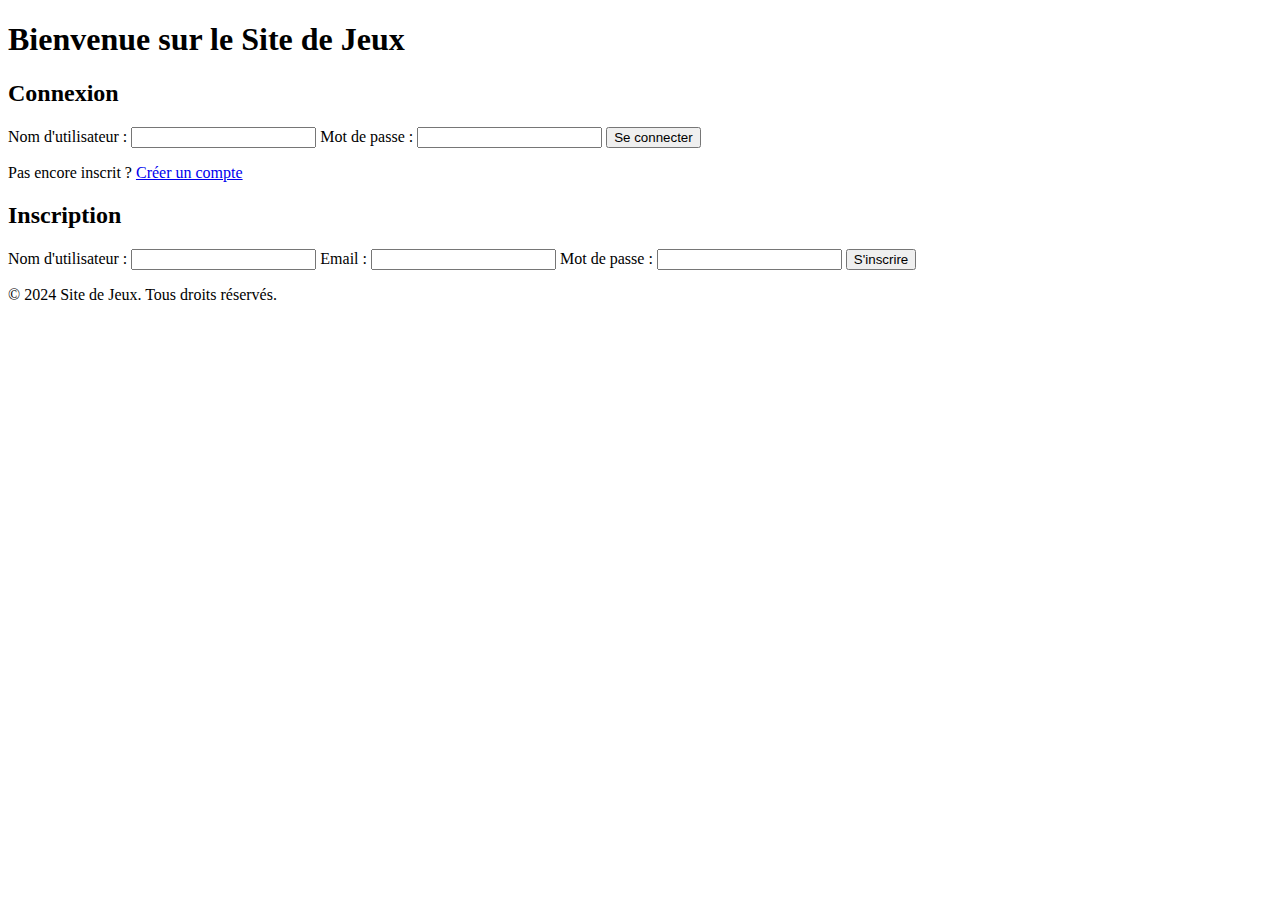
==== games.html @ 7ee4d080 "Add files via upload" ====
<!DOCTYPE html>
<html lang="fr">
<head>
    <meta charset="UTF-8">
    <meta name="viewport" content="width=device-width, initial-scale=1.0">
    <title>Liste des Jeux</title>
    <link rel="stylesheet" href="games.css">
</head>
<body>
    <!-- Barre de navigation -->
    <nav>
        <div class="nav-left">
            <img src="img/logo.png" alt="Logo" class="logo">
        </div>
        <div class="nav-center">
            <ul>
                <input type="text" placeholder="Rechercher un jeu..." class="search-bar">
            </ul>
        </div>
        <div class="nav-right">
            <a href="index.html" class="connect-btn">Connexion</a>
            <div class="dropdown">
                <button class="dropdown-btn">Utilisateur</button>
                <div class="dropdown-content">
                    <a href="statistics.html">Statistiques</a>
                </div>
            </div>
        </div>
    </nav>

    <!-- Liste des jeux -->
    <div id="games" class="games-container">
        <a href="game1.html"><img src="img/jeu1.png" alt="Jeu 1"></a>
        <a href="jeu2.html"><img src="img/jeu1.png" alt="Jeu 2"></a>
        <a href="jeu3.html"><img src="img/jeu1.png" alt="Jeu 3"></a>
        <a href="jeu4.html"><img src="img/jeu1.png" alt="Jeu 4"></a>
        <a href="jeu5.html"><img src="img/jeu1.png" alt="Jeu 5"></a>
        <a href="jeu6.html"><img src="img/jeu1.png" alt="Jeu 6"></a>
        <a href="jeu7.html"><img src="img/jeu1.png" alt="Jeu 7"></a>
        <a href="jeu8.html"><img src="img/jeu1.png" alt="Jeu 8"></a>
        <a href="game1.html"><img src="img/jeu1.png" alt="Jeu 1"></a>
        <a href="jeu2.html"><img src="img/jeu1.png" alt="Jeu 2"></a>
        <a href="jeu3.html"><img src="img/jeu1.png" alt="Jeu 3"></a>
        <a href="jeu4.html"><img src="img/jeu1.png" alt="Jeu 4"></a>
        <a href="jeu5.html"><img src="img/jeu1.png" alt="Jeu 5"></a>
        <a href="jeu6.html"><img src="img/jeu1.png" alt="Jeu 6"></a>
        <a href="jeu7.html"><img src="img/jeu1.png" alt="Jeu 7"></a>
        <a href="jeu8.html"><img src="img/jeu1.png" alt="Jeu 8"></a>
        <!-- Ajoutez plus de jeux selon vos besoins -->
    </div>
</body>

<script src="js/games.js"></script>
</html>
---- games.css ----
/* Style général */
html, body {
    overflow: hidden; /* Désactive le défilement global */
    height: 100%; /* Assure que tout le contenu reste dans la fenêtre */
}

body {
    font-family: Arial, sans-serif;
    margin: 0;
    padding: 0; 
    

    background: url('img/fond.png') no-repeat center center;
    background-size: cover;
    background-attachment: fixed; /* Fond d'écran fixe */
    
    scrollbar-width: none; /* Pour Firefox */
    overflow-y: scroll; /* Assure que le défilement est fonctionnel */
}
    
body::-webkit-scrollbar {
        display: none; /* Pour Chrome, Safari, Edge */
}

/* Barre de navigation */
nav {
    display: flex;
    justify-content: space-between;
    align-items: center;
    background-color: #333;
    color: #fff;
    padding: 10px 20px;
    position: sticky;
    top: 0;
    z-index: 1000;
}

.nav-left .logo {
    width: 50px;
    height: 50px;
    border-radius: 50%;
}

.nav-center ul {
    list-style: none;
    display: flex;
    gap: 20px;
    padding: 0;
    margin: 0;
}

.nav-center ul li a {
    text-decoration: none;
    color: #fff;
    font-weight: bold;
    transition: color 0.3s;
}

.nav-center ul li a:hover {
    color: #f39c12;
}

.nav-right {
    display: flex;
    align-items: center;
    gap: 10px;
}

.search-bar {
    padding: 10px; /* Augmente l'espace intérieur pour un confort visuel */
    border-radius: 20px; /* Arrondit les bords */
    border: 1px solid #ccc; /* Ajoute une bordure légère */
    width: 300px; /* Allonge la barre de recherche */
    transition: box-shadow 0.3s, border-color 0.3s; /* Ajoute des animations pour interactions */
}

.search-bar:focus {
    border-color: #bb0000; /* Change la couleur de la bordure au focus */
    box-shadow: 0 0 5px #bb0000; /* Ajoute une ombre lumineuse */
    outline: none; /* Supprime l'effet de focus par défaut */
}

.connect-btn {
    background-color: #bb0000;
    color: #fff;
    border: none;
    padding: 5px 10px;
    border-radius: 5px;
    cursor: pointer;
    font-weight: bold;
    transition: background-color 0.3s;
    border-radius: 20px; /* Arrondit les bords */
    font-size: 20px;
}

.connect-btn:hover {
    background-color: #eb0000;
}

/* Grille des jeux */
.games-container {
    display: grid;
    grid-template-columns: repeat(6, 1fr);
    gap: 20px;
    padding: 20px;
    margin: 20px auto;
}


.games-container a {
    display: block;
    text-align: center;
    text-decoration: none;
}

.games-container img {
    width: 100%; /* Image responsive */
    height: auto;
    border-radius: 10px;
    box-shadow: 0 4px 8px rgba(0, 0, 0, 0.1);
    transition: transform 0.3s, opacity 0.3s; /* Ajoute une transition fluide */
    object-fit: cover;
    opacity: 0.9; /* Applique 50% de transparence */
}

.games-container img:hover {
    transform: scale(1.05); /* Zoom au survol */
    opacity: 1; /* Opacité complète au survol */
}

.dropdown {
    position: relative;
    display: inline-block;
}

.dropdown-btn {
    background-color: #bb0000;
    color: white;
    padding: 10px;
    border: none;
    cursor: pointer;
    border-radius: 20px;
    font-size: 16px;
}

.dropdown-content {
    display: none;
    position: absolute;
    background-color: #f9f9f9;
    min-width: 150px;
    box-shadow: 0px 8px 16px rgba(0, 0, 0, 0.2);
    z-index: 1;
}

.dropdown-content a {
    color: black;
    padding: 10px 20px;
    text-decoration: none;
    display: block;
}

.dropdown-content a:hover {
    background-color: #ddd;
}

.dropdown:hover .dropdown-content {
    display: block;
}

.dropdown:hover .dropdown-btn {
    background-color: #eb0000;
}
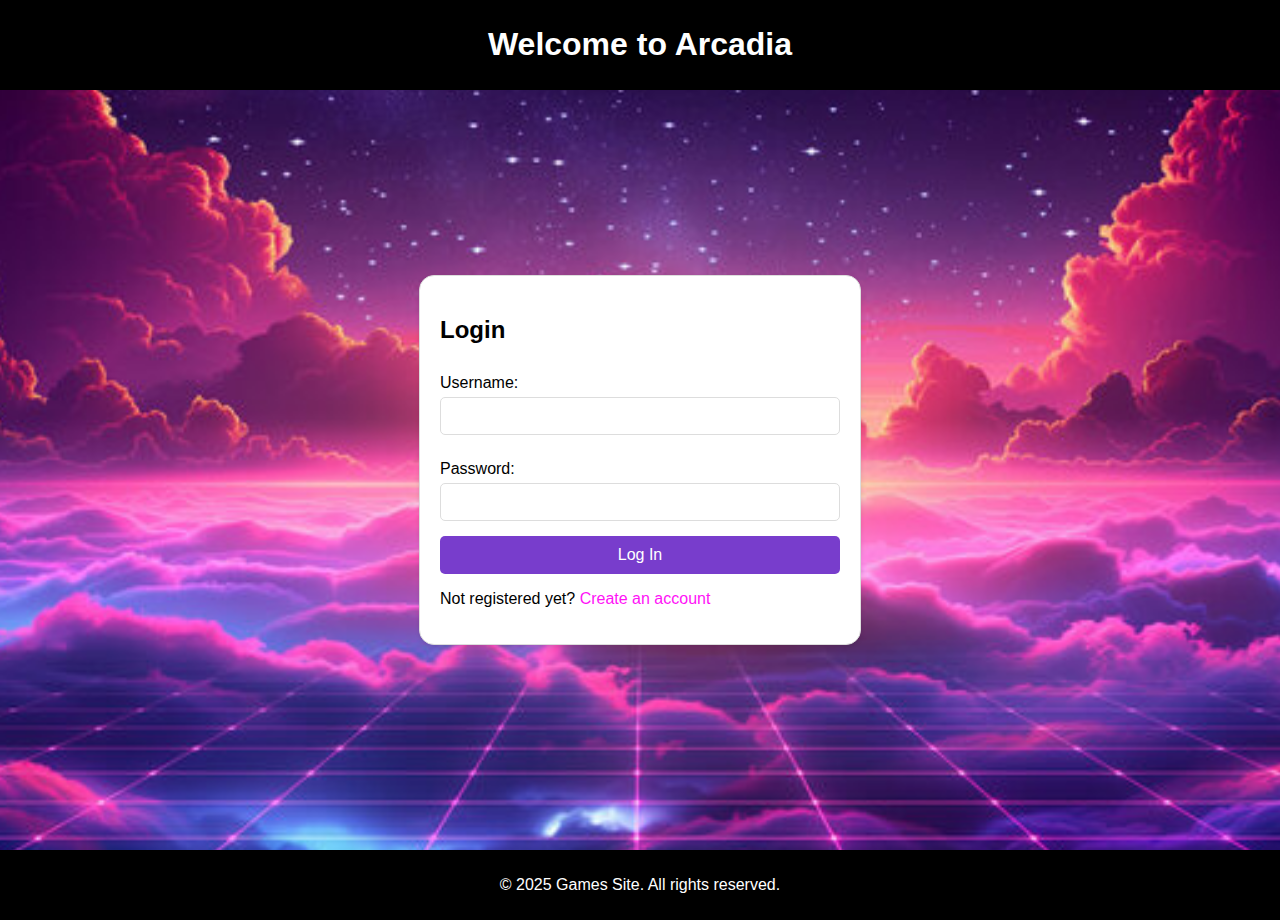
==== commit 2a51da7e: "Add files via upload" ====
--- a/games.html
+++ b/games.html
@@ -3,8 +3,8 @@
 <head>
     <meta charset="UTF-8">
     <meta name="viewport" content="width=device-width, initial-scale=1.0">
-    <title>Liste des Jeux</title>
-    <link rel="stylesheet" href="games.css">
+    <title>List of Games</title>
+    <link rel="stylesheet" href="css/games.css">
 </head>
 <body>
     <!-- Barre de navigation -->
@@ -14,40 +14,52 @@
         </div>
         <div class="nav-center">
             <ul>
-                <input type="text" placeholder="Rechercher un jeu..." class="search-bar">
+                <input type="text" placeholder="Search for a game..." class="search-bar">
             </ul>
         </div>
         <div class="nav-right">
-            <a href="index.html" class="connect-btn">Connexion</a>
-            <div class="dropdown">
-                <button class="dropdown-btn">Utilisateur</button>
-                <div class="dropdown-content">
-                    <a href="statistics.html">Statistiques</a>
-                </div>
-            </div>
+            <a href="index.html" class="connect-btn">Connection</a>
+
+            
+            <a href="statistics.html" class="connect-btn">User & Statistics</a>
+            
         </div>
     </nav>
 
     <!-- Liste des jeux -->
     <div id="games" class="games-container">
-        <a href="game1.html"><img src="img/jeu1.png" alt="Jeu 1"></a>
-        <a href="jeu2.html"><img src="img/jeu1.png" alt="Jeu 2"></a>
-        <a href="jeu3.html"><img src="img/jeu1.png" alt="Jeu 3"></a>
-        <a href="jeu4.html"><img src="img/jeu1.png" alt="Jeu 4"></a>
-        <a href="jeu5.html"><img src="img/jeu1.png" alt="Jeu 5"></a>
-        <a href="jeu6.html"><img src="img/jeu1.png" alt="Jeu 6"></a>
-        <a href="jeu7.html"><img src="img/jeu1.png" alt="Jeu 7"></a>
-        <a href="jeu8.html"><img src="img/jeu1.png" alt="Jeu 8"></a>
-        <a href="game1.html"><img src="img/jeu1.png" alt="Jeu 1"></a>
-        <a href="jeu2.html"><img src="img/jeu1.png" alt="Jeu 2"></a>
-        <a href="jeu3.html"><img src="img/jeu1.png" alt="Jeu 3"></a>
-        <a href="jeu4.html"><img src="img/jeu1.png" alt="Jeu 4"></a>
-        <a href="jeu5.html"><img src="img/jeu1.png" alt="Jeu 5"></a>
-        <a href="jeu6.html"><img src="img/jeu1.png" alt="Jeu 6"></a>
-        <a href="jeu7.html"><img src="img/jeu1.png" alt="Jeu 7"></a>
-        <a href="jeu8.html"><img src="img/jeu1.png" alt="Jeu 8"></a>
+        <a href="flappybird.html"><img src="img/jeu1.png" alt="Jeu 1"></a>
+        <a href="sudoku.html"><img src="img/sudoku.jpg" alt="Jeu 2"></a>
+        <a href="jeu3.html"><img src="img/PaqueMan.jpg" alt="Jeu 3"></a>
+        <a href="jeu4.html"><img src="img/galaga.png" alt="Jeu 4"></a>
+        <a href="jeu5.html"><img src="img/tetris.jfif" alt="Jeu 5"></a>
+        <a href="jeu6.html"><img src="img/street.png" alt="Jeu 6"></a>
+        <a href="jeu7.html"><img src="img/run.png" alt="Jeu 7"></a>
+        <a href="jeu8.html"><img src="img/mario.png" alt="Jeu 8"></a>
+        <a href="game9.html"><img src="img/teken.png" alt="Jeu 1"></a>
+        <a href="jeu2.html"><img src="img/tir.png" alt="Jeu 2"></a>
+        <a href="jeu3.html"><img src="img/bonber.png" alt="Jeu 3"></a>
+        <a href="jeu4.html"><img src="img/jou.png" alt="Jeu 4"></a>
+        <a href="jeu3.html"><img src="img/PaqueMan.jpg" alt="Jeu 3"></a>
+        <a href="jeu4.html"><img src="img/galaga.png" alt="Jeu 4"></a>
+        <a href="jeu5.html"><img src="img/tetris.jfif" alt="Jeu 5"></a>
+        <a href="jeu6.html"><img src="img/street.png" alt="Jeu 6"></a>
+        <a href="jeu7.html"><img src="img/run.png" alt="Jeu 7"></a>
+        <a href="game9.html"><img src="img/teken.png" alt="Jeu 1"></a>
+        <a href="jeu2.html"><img src="img/tir.png" alt="Jeu 2"></a>
+        <a href="jeu3.html"><img src="img/bonber.png" alt="Jeu 3"></a>
+        <a href="jeu4.html"><img src="img/jou.png" alt="Jeu 4"></a>
+        <a href="jeu3.html"><img src="img/PaqueMan.jpg" alt="Jeu 3"></a>
+        <a href="jeu4.html"><img src="img/galaga.png" alt="Jeu 4"></a>
+        <a href="jeu5.html"><img src="img/tetris.jfif" alt="Jeu 5"></a>
+        <a href="jeu6.html"><img src="img/street.png" alt="Jeu 6"></a>
+        <a href="jeu7.html"><img src="img/run.png" alt="Jeu 7"></a>
         <!-- Ajoutez plus de jeux selon vos besoins -->
     </div>
+
+    <footer>
+        <p>&copy; 2025 Games Site. All rights reserved.</p>
+    </footer>
 </body>
 
 <script src="js/games.js"></script>
--- a/css/games.css
+++ b/css/games.css
@@ -0,0 +1,144 @@
+/* Style général */
+html, body {
+    overflow: hidden; /* Désactive le défilement global */
+    height: 100%; /* Assure que tout le contenu reste dans la fenêtre */
+}
+
+body {
+    font-family: Arial, sans-serif;
+    margin: 0;
+    padding: 0; 
+    
+
+    background: url('../img/fond.png') no-repeat center center;
+    background-size: cover;
+    background-attachment: fixed; /* Fond d'écran fixe */
+    
+    scrollbar-width: none; /* Pour Firefox */
+    overflow-y: scroll; /* Assure que le défilement est fonctionnel */
+}
+    
+body::-webkit-scrollbar {
+        display: none; /* Pour Chrome, Safari, Edge */
+}
+
+/* Barre de navigation */
+nav {
+    display: flex;
+    justify-content: space-between;
+    align-items: center;
+    background-color: #000000;
+    color: #fff;
+    padding: 10px 20px;
+    position: sticky;
+    top: 0;
+    z-index: 1000;
+}
+
+.nav-left .logo {
+    width: 50px;
+    height: 50px;
+    border-radius: 50%;
+}
+
+.nav-center ul {
+    list-style: none;
+    display: flex;
+    gap: 20px;
+    padding: 0;
+    margin: 0;
+}
+
+.nav-center ul li a {
+    text-decoration: none;
+    color: #fff;
+    font-weight: bold;
+    transition: color 0.3s;
+}
+
+.nav-center ul li a:hover {
+    color: #f39c12;
+}
+
+.nav-right {
+    display: flex;
+    align-items: center;
+    gap: 10px;
+}
+
+.search-bar {
+    padding: 10px; /* Augmente l'espace intérieur pour un confort visuel */
+    margin-left: 200px;
+    border-radius: 20px; /* Arrondit les bords */
+    border: 1px solid #ccc; /* Ajoute une bordure légère */
+    width: 500px; /* Allonge la barre de recherche */
+    transition: box-shadow 0.3s, border-color 0.3s; /* Ajoute des animations pour interactions */
+}
+
+.search-bar:focus {
+    border-color: #ff2969; /* Change la couleur de la bordure au focus */
+    box-shadow: 0 0 15px #ff6c98; /* Ajoute une ombre lumineuse */
+    outline: none; /* Supprime l'effet de focus par défaut */
+}
+
+.connect-btn {
+    background-color: #ffffff;
+    color: #000000;
+    border: none;
+    padding: 5px 10px;
+    border-radius: 5px;
+    cursor: pointer;
+    font-weight: bold;
+    transition: background-color 0.3s;
+    border-radius: 20px; /* Arrondit les bords */
+    font-size: 18px; /* Taille du texte réduite */
+    text-decoration: none; /* Enlève le soulignement */
+}
+
+.connect-btn:hover {
+    border-color: #ff2969; /* Change la couleur de la bordure au focus */
+    box-shadow: 0 0 20px #ff6c98; /* Ajoute une ombre lumineuse */
+    color: #ff2969;
+}
+
+
+/* Grille des jeux */
+.games-container {
+    display: grid;
+    grid-template-columns: repeat(6, 1fr);
+    gap: 20px;
+    padding: 20px;
+    margin: 20px auto;
+}
+
+
+.games-container a {
+    display: block;
+    text-align: center;
+    text-decoration: none;
+}
+
+.games-container img {
+    width: 100%; /* Image responsive */
+    height: auto;
+    border-radius: 10px;
+    box-shadow: 0 4px 8px rgba(0, 0, 0, 0.1);
+    transition: transform 0.3s, opacity 0.3s; /* Ajoute une transition fluide */
+    object-fit: cover;
+    opacity: 0.9; /* Applique 50% de transparence */
+}
+
+.games-container img:hover {
+    transform: scale(1.05); /* Zoom au survol */
+    opacity: 1; /* Opacité complète au survol */
+    border-color: #ff2969; /* Change la couleur de la bordure au focus */
+    box-shadow: 0 0 20px #ff6c98; /* Ajoute une ombre lumineuse */
+}
+
+/* Footer */
+footer {
+    text-align: center;
+    padding: 10px 0;
+    background: #000000;
+    color: #fff;
+}